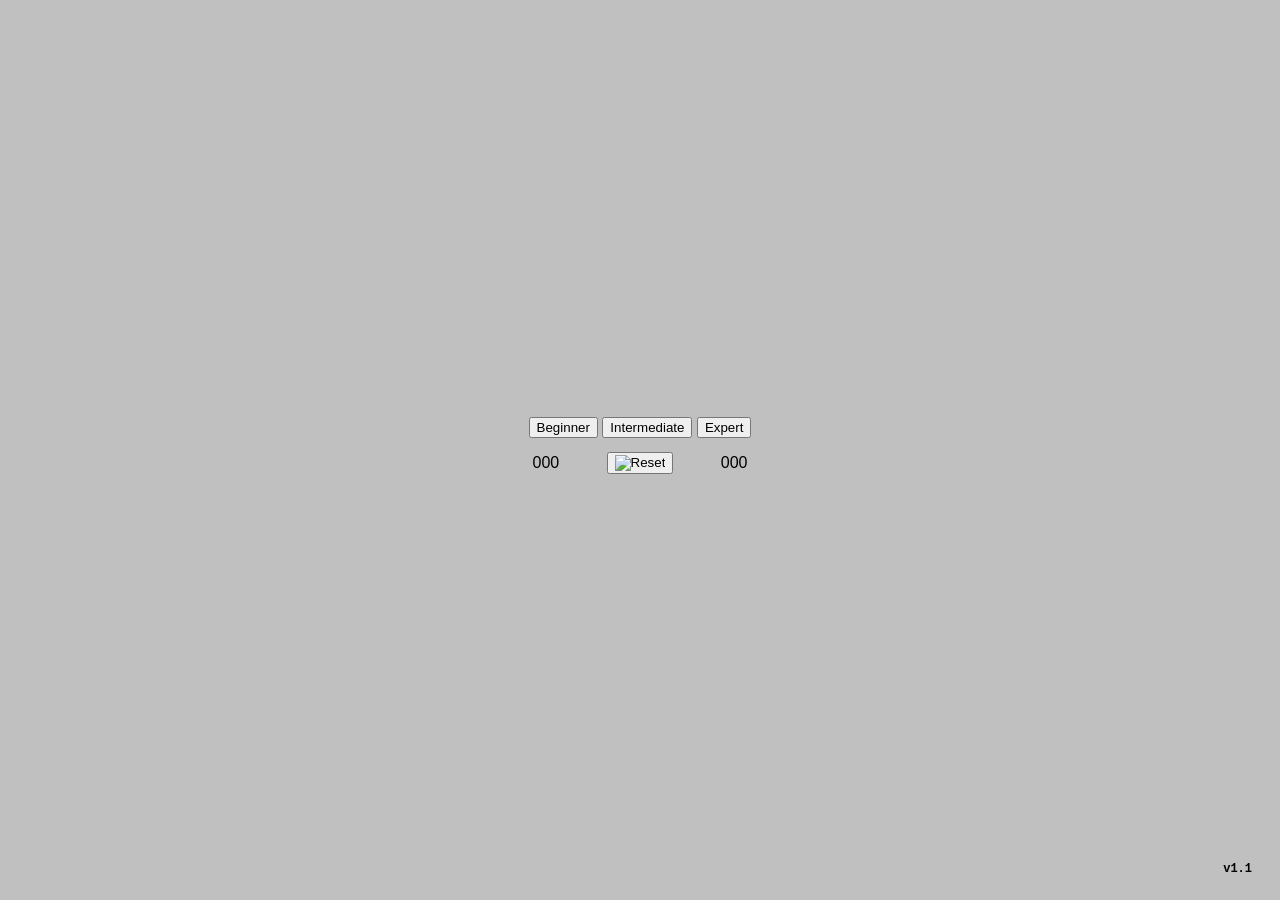
==== index.html @ d94de57b "added loading screen" ====
<!DOCTYPE html>
<html lang="en">
<head>
    <meta charset="UTF-8">
    <meta name="viewport" content="width=device-width, initial-scale=1.0">
    <title>Retro Minesweeper</title>
    <link rel="stylesheet" href="css/styles.css">
    <link rel="stylesheet" href="css/retro.css">
</head>
<body>
    <!-- Loading Screen Block -->
    <div id="loading-screen" class="modal-overlay" style="display: none; flex-direction: column; z-index: 2000; background-color: #c0c0c0;">
        <div class="retro-border-outset" style="background: #c0c0c0; padding: 20px; text-align: center; width: 250px;">
            <h2 style="margin: 0 0 15px 0; font-family: 'Courier New', monospace;">LOADING...</h2>
            <div class="retro-border-inset" style="background: #fff; height: 20px; margin-bottom: 10px; position: relative;">
                <div id="loading-bar" style="background: #000080; height: 100%; width: 0%;"></div>
            </div>
            <div id="loading-text" style="font-family: 'Courier New', monospace; font-size: 14px;">0%</div>
        </div>
    </div>

    <div id="game-container">
        
        <div id="difficulty-buttons" class="controls-area">
            <button id="beginner-btn" data-difficulty="BEGINNER" class="diff-btn">Beginner</button>
            <button id="intermediate-btn" data-difficulty="INTERMEDIATE" class="diff-btn">Intermediate</button>
            <button id="expert-btn" data-difficulty="EXPERT" class="diff-btn">Expert</button>
        </div>

        <div class="game-header">
            <div id="mine-count" class="counter">000</div>
            
            <button id="reset-btn" class="smiley-btn">
                <img src="assets/images/ui/smiley-normal.png" alt="Reset">
            </button>
            
            <div id="timer" class="counter">000</div>
        </div>

        <div id="grid-container"></div>
    </div>

    <button id="changelog-btn" class="retro-border-outset">v1.1</button>

    <div id="changelog-modal" class="modal-overlay" style="display: none;">
        <div class="modal-content retro-border-outset">
            <div class="modal-header">
                <h4>v1.1 Changelog</h4>
                <button id="close-modal-btn">X</button>
            </div>
            <ul>
                <li>Added Sound Effects</li>
                <li>Added Font File</li>
            </ul>
        </div>
    </div>

    <script type="module" src="js/main.js"></script>
</body>
</html>
---- css/styles.css ----
body {
    background-color: #c0c0c0;
    font-family: sans-serif;
    display: flex;
    justify-content: center;
    align-items: center;
    height: 100vh;
    margin: 0;
}

#game-container {
    background-color: #c0c0c0;
    padding: 6px;
    display: inline-block;
}

.game-header {
    display: flex;
    justify-content: space-between;
    align-items: center;
    padding: 4px;
    margin-bottom: 6px;
}

#grid-container {
    display: grid;
    gap: 0; 
}

.cell img {
    width: 32px;
    height: 32px;
    display: block;
    image-rendering: pixelated; 
}

.controls-area {
    margin-bottom: 10px;
    text-align: center;
}

#changelog-btn {
    position: fixed;
    bottom: 20px;
    right: 20px;
    background-color: #c0c0c0;
    padding: 4px 8px;
    font-family: 'Courier New', monospace;
    font-weight: bold;
    font-size: 12px;
    cursor: pointer;
    border: none;
    z-index: 50;
}

#changelog-btn:active {
    border-style: inset;
    padding: 5px 7px 3px 9px; 
}

.modal-overlay {
    position: fixed;
    top: 0;
    left: 0;
    width: 100%;
    height: 100%;
    background-color: rgba(0, 0, 0, 0.4);
    display: flex;
    justify-content: center;
    align-items: center;
    z-index: 1000;
}

.modal-content {
    background-color: #c0c0c0;
    padding: 10px;
    width: 200px;
    font-family: 'Courier New', monospace;
    font-size: 12px;
    box-shadow: 8px 8px 0px rgba(0,0,0,0.2);
}

.modal-header {
    display: flex;
    justify-content: space-between;
    align-items: center;
    border-bottom: 2px solid #808080;
    margin-bottom: 10px;
    padding-bottom: 5px;
}

.modal-header h4 {
    margin: 0;
    font-size: 14px;
}

#close-modal-btn {
    background: #c0c0c0;
    border: 1px solid #000;
    cursor: pointer;
    font-weight: bold;
    font-size: 12px;
    padding: 0 4px;
}

.modal-content ul {
    margin: 0;
    padding-left: 20px;
}

.modal-content li {
    margin-bottom: 4px;
}

#loading-screen {
    position: fixed;
    top: 0;
    left: 0;
    width: 100%;
    height: 100%;
    background-color: #c0c0c0;
    display: flex;
    justify-content: center;
    align-items: center;
    z-index: 2000;
}
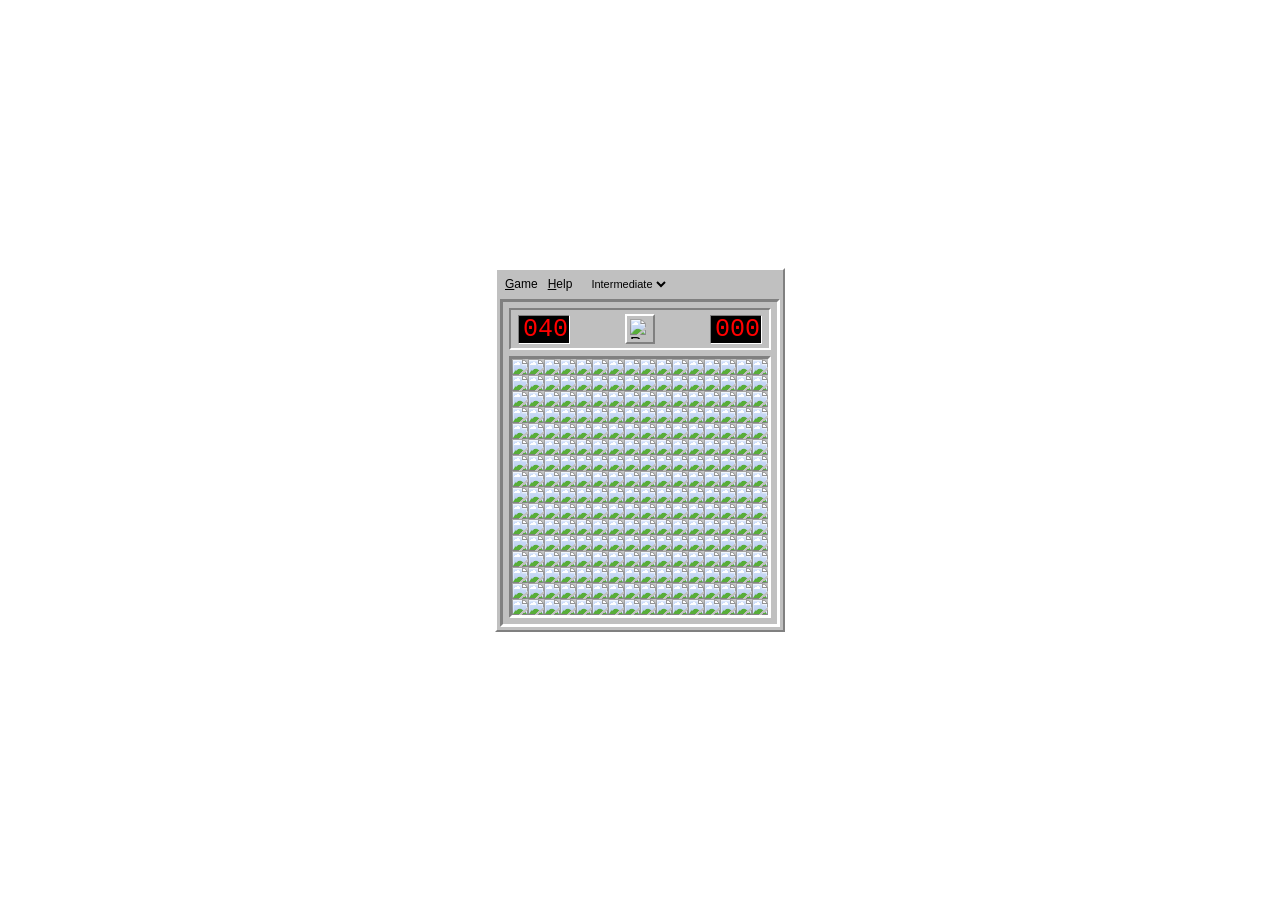
==== commit 30ab0353: "added chording and improved qof" ====
--- a/index.html
+++ b/index.html
@@ -2,56 +2,96 @@
 <html lang="en">
 <head>
     <meta charset="UTF-8">
-    <meta name="viewport" content="width=device-width, initial-scale=1.0">
-    <title>Retro Minesweeper</title>
+    <meta name="viewport" content="width=device-width, initial-scale=1.0, maximum-scale=1.0, user-scalable=no">
+    <title>Minesweeper</title>
     <link rel="stylesheet" href="css/styles.css">
-    <link rel="stylesheet" href="css/retro.css">
 </head>
 <body>
-    <!-- Loading Screen Block -->
-    <div id="loading-screen" class="modal-overlay" style="display: none; flex-direction: column; z-index: 2000; background-color: #c0c0c0;">
-        <div class="retro-border-outset" style="background: #c0c0c0; padding: 20px; text-align: center; width: 250px;">
-            <h2 style="margin: 0 0 15px 0; font-family: 'Courier New', monospace;">LOADING...</h2>
-            <div class="retro-border-inset" style="background: #fff; height: 20px; margin-bottom: 10px; position: relative;">
-                <div id="loading-bar" style="background: #000080; height: 100%; width: 0%;"></div>
+
+    <div id="loading">Loading Assets...</div>
+
+    <div id="game-app" style="display: none;">
+        <div class="window">
+            <div class="title-bar">
+                <div class="title-text">Minesweeper</div>
+                <div class="window-controls">
+                    <button>_</button>
+                    <button>X</button>
+                </div>
             </div>
-            <div id="loading-text" style="font-family: 'Courier New', monospace; font-size: 14px;">0%</div>
+            
+            <div class="menu-bar">
+                <div class="menu-item">Game</div>
+                <div class="menu-item">Help</div>
+                <!-- Difficulty Selector moved inside Game menu ideally, but keeping here for ease -->
+                <select id="diff-select" style="margin-left: 10px;">
+                    <option value="BEGINNER">Beginner</option>
+                    <option value="INTERMEDIATE" selected>Intermediate</option>
+                    <option value="EXPERT">Expert</option>
+                    <option value="CUSTOM">Custom...</option>
+                </select>
+            </div>
+
+            <div class="game-container">
+                <div class="header">
+                    <div class="counter-box" id="mines-val">040</div>
+                    <div class="face-btn" id="reset-btn">
+                        <img src="assets/images/ui/smiley-normal.png" alt="Reset">
+                    </div>
+                    <div class="counter-box" id="timer-val">000</div>
+                </div>
+
+                <div class="grid-border">
+                    <div id="grid-container">
+                        <!-- Grid generated by JS -->
+                    </div>
+                </div>
+            </div>
         </div>
     </div>
 
-    <div id="game-container">
-        
-        <div id="difficulty-buttons" class="controls-area">
-            <button id="beginner-btn" data-difficulty="BEGINNER" class="diff-btn">Beginner</button>
-            <button id="intermediate-btn" data-difficulty="INTERMEDIATE" class="diff-btn">Intermediate</button>
-            <button id="expert-btn" data-difficulty="EXPERT" class="diff-btn">Expert</button>
+    <!-- Custom Game Modal -->
+    <div id="custom-modal" class="modal">
+        <div class="modal-content">
+            <div class="window-header">Custom Field</div>
+            <form id="custom-form">
+                <div class="form-group">
+                    <label>Height:</label>
+                    <input type="number" id="custom-rows" min="8" max="30" value="20">
+                </div>
+                <div class="form-group">
+                    <label>Width:</label>
+                    <input type="number" id="custom-cols" min="8" max="30" value="20">
+                </div>
+                <div class="form-group">
+                    <label>Mines:</label>
+                    <input type="number" id="custom-mines" min="10" max="600" value="50">
+                </div>
+                <div style="display: flex; justify-content: flex-end; gap: 10px; margin-top: 10px;">
+                    <button type="submit">OK</button>
+                    <button type="button" onclick="document.getElementById('custom-modal').style.display='none'">Cancel</button>
+                </div>
+            </form>
         </div>
-
-        <div class="game-header">
-            <div id="mine-count" class="counter">000</div>
-            
-            <button id="reset-btn" class="smiley-btn">
-                <img src="assets/images/ui/smiley-normal.png" alt="Reset">
-            </button>
-            
-            <div id="timer" class="counter">000</div>
-        </div>
-
-        <div id="grid-container"></div>
     </div>
 
-    <button id="changelog-btn" class="retro-border-outset">v1.1</button>
-
-    <div id="changelog-modal" class="modal-overlay" style="display: none;">
-        <div class="modal-content retro-border-outset">
-            <div class="modal-header">
-                <h4>v1.1 Changelog</h4>
-                <button id="close-modal-btn">X</button>
+    <!-- Game Over Pop-up -->
+    <div id="game-over-modal" class="modal">
+        <div class="modal-content msg-box">
+            <div class="window-header" id="msg-title">Game Over</div>
+            <div class="msg-body">
+                <div id="msg-icon">
+                    <!-- Icon placeholder, usually an exclamation or X -->
+                    <span>!</span>
+                </div>
+                <div id="msg-text">
+                    Sorry, you lost.
+                </div>
             </div>
-            <ul>
-                <li>Added Sound Effects</li>
-                <li>Added Font File</li>
-            </ul>
+            <div class="msg-footer">
+                <button id="msg-restart-btn">Play Again</button>
+                <button onclick="document.getElementById('game-over-modal').style.display='none'">Close</button>
+            </div>
         </div>
     </div>
 
--- a/css/styles.css
+++ b/css/styles.css
@@ -1,126 +1,331 @@
+/* Variables for the Classic Windows Palette */
+:root {
+    --win-gray: #c0c0c0;
+    --win-dark-gray: #808080;
+    --win-light: #ffffff;
+    --win-black: #000000;
+    --win-teal: #008080;
+    --win-blue: #000080;
+}
+
 body {
-    background-color: #c0c0c0;
-    font-family: sans-serif;
+    background-color: #ffffff;
     display: flex;
     justify-content: center;
     align-items: center;
     height: 100vh;
     margin: 0;
-}
-
-#game-container {
-    background-color: #c0c0c0;
+    font-family: 'Segoe UI', Tahoma, sans-serif;
+    overflow: hidden;
+    user-select: none;
+    -webkit-user-select: none;
+}
+
+#loading {
+    color: black;
+    font-weight: bold;
+    font-size: 20px;
+}
+
+#game-app {
+    display: flex;
+    flex-direction: column;
+    align-items: center;
+}
+
+/* --- The Main Window --- */
+.window {
+    background-color: var(--win-gray);
+    padding: 3px;
+    display: inline-block;
+    
+    /* The "Raised" Window Border */
+    border-top: 2px solid var(--win-light);
+    border-left: 2px solid var(--win-light);
+    border-right: 2px solid var(--win-dark-gray);
+    border-bottom: 2px solid var(--win-dark-gray);
+    border-radius: 0;
+}
+
+/* --- Title Bar (Hidden per request) --- */
+.title-bar {
+    display: none;
+}
+
+/* --- Menu Bar --- */
+.menu-bar {
+    display: flex;
+    padding: 2px 0 6px 0;
+    align-items: center;
+    background-color: transparent;
+    border: none;
+    font-size: 12px;
+}
+
+.menu-item {
+    padding: 2px 5px;
+    cursor: default;
+}
+.menu-item:first-letter {
+    text-decoration: underline;
+}
+.menu-item:hover {
+    background-color: var(--win-blue);
+    color: white;
+}
+
+#diff-select {
+    font-size: 11px;
+    margin-right: 10px;
+    border-radius: 0;
+    border: none;
+    background: transparent;
+    cursor: pointer;
+}
+
+/* --- Game Area Container --- */
+.game-container {
+    border-top: 3px solid var(--win-dark-gray);
+    border-left: 3px solid var(--win-dark-gray);
+    border-right: 3px solid var(--win-light);
+    border-bottom: 3px solid var(--win-light);
     padding: 6px;
+    background-color: var(--win-gray);
+}
+
+/* --- Header (Timer & Face) --- */
+.header {
+    display: flex;
+    justify-content: space-between;
+    align-items: center;
+    margin-bottom: 6px;
+    
+    /* Sunken Border */
+    border-top: 2px solid var(--win-dark-gray);
+    border-left: 2px solid var(--win-dark-gray);
+    border-right: 2px solid var(--win-light);
+    border-bottom: 2px solid var(--win-light);
+    padding: 4px 7px;
+    background-color: var(--win-gray);
+    border-radius: 0;
+}
+
+/* Counters (000) */
+.counter-box {
+    background-color: black;
+    color: red;
+    font-family: 'Digital7', 'Courier New', monospace;
+    font-size: 25px;
+    line-height: 25px;
+    width: 48px;
+    text-align: right;
+    padding: 1px;
+    overflow: hidden;
+    
+    /* Sunken Border for Counters */
+    border-top: 1px solid var(--win-dark-gray);
+    border-left: 1px solid var(--win-dark-gray);
+    border-right: 1px solid var(--win-light);
+    border-bottom: 1px solid var(--win-light);
+    border-radius: 0;
+    box-shadow: none;
+    min-width: 40px;
+}
+
+/* Smiley Face Button */
+.face-btn {
+    width: 26px;
+    height: 26px;
+    display: flex;
+    justify-content: center;
+    align-items: center;
+    background-color: var(--win-gray);
+    
+    /* Raised Button Border */
+    border-top: 2px solid var(--win-light);
+    border-left: 2px solid var(--win-light);
+    border-right: 2px solid var(--win-dark-gray);
+    border-bottom: 2px solid var(--win-dark-gray);
+    cursor: pointer;
+    border-radius: 0;
+    box-shadow: none;
+}
+
+.face-btn:active {
+    border-top: 1px solid var(--win-dark-gray);
+    border-left: 1px solid var(--win-dark-gray);
+    border-right: 1px solid var(--win-light);
+    border-bottom: 1px solid var(--win-light);
+    padding-top: 2px;
+    padding-left: 2px;
+}
+
+.face-btn img {
+    width: 20px;
+    height: 20px;
+}
+
+/* --- The Grid Border --- */
+.grid-border {
+    border-top: 3px solid var(--win-dark-gray);
+    border-left: 3px solid var(--win-dark-gray);
+    border-right: 3px solid var(--win-light);
+    border-bottom: 3px solid var(--win-light);
     display: inline-block;
-}
-
-.game-header {
-    display: flex;
-    justify-content: space-between;
-    align-items: center;
-    padding: 4px;
-    margin-bottom: 6px;
-}
-
+    border-radius: 0;
+}
+
+/* --- The Grid --- */
 #grid-container {
     display: grid;
-    gap: 0; 
+    gap: 0;
+    background-color: var(--win-gray);
+    line-height: 0;
+    width: max-content;
+}
+
+.cell {
+    padding: 0;
+    margin: 0;
+    display: flex;
+    border: none;
+    outline: none;
+    background-color: transparent;
+}
+
+.cell.revealed {
+    background-color: transparent;
+    cursor: default;
 }
 
 .cell img {
+    display: block;
+    width: 100%;
+    height: auto;
+    image-rendering: pixelated;
+}
+
+/* --- Modal & Popups --- */
+.modal {
+    display: none;
+    position: fixed;
+    top: 0; left: 0;
+    width: 100%; height: 100%;
+    /* Transparent overlay like old windows */
+    z-index: 999;
+    justify-content: center;
+    align-items: center;
+}
+
+.modal-content {
+    background-color: var(--win-gray);
+    padding: 2px;
+    display: flex;
+    flex-direction: column;
+    
+    /* Window Borders */
+    border-top: 2px solid var(--win-light);
+    border-left: 2px solid var(--win-light);
+    border-right: 2px solid var(--win-black);
+    border-bottom: 2px solid var(--win-black);
+    box-shadow: 2px 2px 10px rgba(0,0,0,0.5);
+    min-width: 200px;
+}
+
+.window-header {
+    background-color: var(--win-blue);
+    color: white;
+    font-size: 12px;
+    font-weight: bold;
+    padding: 2px 5px;
+    margin-bottom: 10px;
+    display: flex;
+    align-items: center;
+}
+
+/* Specific Message Box Styles */
+.msg-box {
+    width: 250px;
+}
+
+.msg-body {
+    display: flex;
+    padding: 10px 15px;
+    align-items: center;
+    gap: 15px;
+}
+
+#msg-icon {
     width: 32px;
     height: 32px;
-    display: block;
-    image-rendering: pixelated; 
-}
-
-.controls-area {
-    margin-bottom: 10px;
-    text-align: center;
-}
-
-#changelog-btn {
-    position: fixed;
-    bottom: 20px;
-    right: 20px;
-    background-color: #c0c0c0;
-    padding: 4px 8px;
-    font-family: 'Courier New', monospace;
+    background: transparent;
+    /* Placeholder for system icon */
+    font-family: serif;
+    font-size: 30px;
     font-weight: bold;
+    color: red; 
+    display: flex;
+    justify-content: center;
+    align-items: center;
+}
+
+#msg-text {
     font-size: 12px;
+    color: black;
+}
+
+.msg-footer {
+    display: flex;
+    justify-content: center;
+    gap: 10px;
+    padding: 10px;
+}
+
+/* Form Styles */
+#custom-form {
+    padding: 10px;
+    font-size: 12px;
+    display: flex;
+    flex-direction: column;
+    gap: 8px;
+}
+
+.form-group {
+    display: flex;
+    justify-content: space-between;
+    align-items: center;
+    color: black;
+}
+
+.form-group input {
+    width: 50px;
+    border: 2px solid var(--win-dark-gray);
+    border-right-color: white;
+    border-bottom-color: white;
+    background: white;
+}
+
+/* Classic Button */
+button {
+    padding: 4px 15px;
+    font-family: 'Segoe UI', Tahoma, sans-serif;
+    font-size: 11px;
+    background-color: var(--win-gray);
+    color: black;
+    border-top: 2px solid var(--win-light);
+    border-left: 2px solid var(--win-light);
+    border-right: 2px solid var(--win-black);
+    border-bottom: 2px solid var(--win-black);
     cursor: pointer;
-    border: none;
-    z-index: 50;
-}
-
-#changelog-btn:active {
-    border-style: inset;
-    padding: 5px 7px 3px 9px; 
-}
-
-.modal-overlay {
-    position: fixed;
-    top: 0;
-    left: 0;
-    width: 100%;
-    height: 100%;
-    background-color: rgba(0, 0, 0, 0.4);
-    display: flex;
-    justify-content: center;
-    align-items: center;
-    z-index: 1000;
-}
-
-.modal-content {
-    background-color: #c0c0c0;
-    padding: 10px;
-    width: 200px;
-    font-family: 'Courier New', monospace;
-    font-size: 12px;
-    box-shadow: 8px 8px 0px rgba(0,0,0,0.2);
-}
-
-.modal-header {
-    display: flex;
-    justify-content: space-between;
-    align-items: center;
-    border-bottom: 2px solid #808080;
-    margin-bottom: 10px;
-    padding-bottom: 5px;
-}
-
-.modal-header h4 {
-    margin: 0;
-    font-size: 14px;
-}
-
-#close-modal-btn {
-    background: #c0c0c0;
-    border: 1px solid #000;
-    cursor: pointer;
-    font-weight: bold;
-    font-size: 12px;
-    padding: 0 4px;
-}
-
-.modal-content ul {
-    margin: 0;
-    padding-left: 20px;
-}
-
-.modal-content li {
-    margin-bottom: 4px;
-}
-
-#loading-screen {
-    position: fixed;
-    top: 0;
-    left: 0;
-    width: 100%;
-    height: 100%;
-    background-color: #c0c0c0;
-    display: flex;
-    justify-content: center;
-    align-items: center;
-    z-index: 2000;
+}
+
+button:active {
+    border-top: 2px solid var(--win-black);
+    border-left: 2px solid var(--win-black);
+    border-right: 2px solid var(--win-light);
+    border-bottom: 2px solid var(--win-light);
+    padding-top: 5px; /* Visual press down */
+    padding-bottom: 3px;
+    outline: 1px dotted black;
+    outline-offset: -4px;
 }
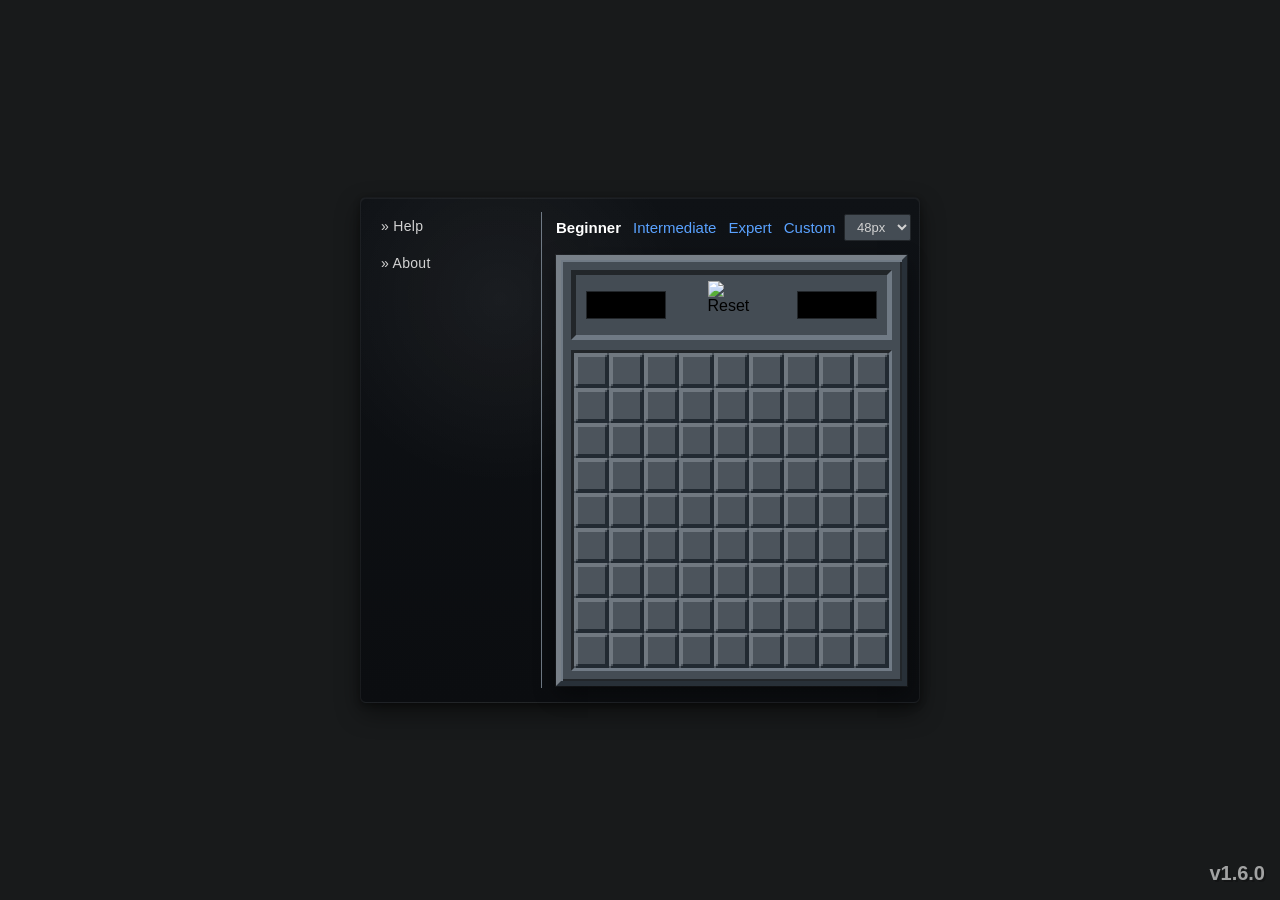
==== commit 37b82391: "added new stats added 3bv, 3bv/s, effiency" ====
--- a/index.html
+++ b/index.html
@@ -1,100 +1,361 @@
 <!DOCTYPE html>
 <html lang="en">
-<head>
-    <meta charset="UTF-8">
-    <meta name="viewport" content="width=device-width, initial-scale=1.0, maximum-scale=1.0, user-scalable=no">
+  <head>
+    <meta charset="UTF-8" />
+    <meta
+      name="viewport"
+      content="width=device-width, initial-scale=1.0, maximum-scale=1.0, user-scalable=no"
+    />
     <title>Minesweeper</title>
-    <link rel="stylesheet" href="css/styles.css">
-</head>
-<body>
-
-    <div id="loading">Loading Assets...</div>
-
-    <div id="game-app" style="display: none;">
-        <div class="window">
-            <div class="title-bar">
-                <div class="title-text">Minesweeper</div>
-                <div class="window-controls">
-                    <button>_</button>
-                    <button>X</button>
+    <link rel="stylesheet" href="css/styles.css" />
+    <!-- Prevent favicon errors -->
+    <link rel="icon" href="data:," />
+  </head>
+  <body>
+    <div id="loading">Loading Assets... (CRTL+F5 for hard refresh)</div>
+
+    <div id="game-app" style="display: none">
+      <div class="game-stage">
+        <div class="game-sidebar">
+          <div class="sidebar-menu">
+            <div class="sidebar-item">
+              <a href="https://www.youtube.com/watch?v=dvvrOeITzG8">» Help</a>
+            </div>
+            <div class="sidebar-item">» About</div>
+          </div>
+        </div>
+
+        <div class="game-main">
+          <div class="difficulty-bar">
+            <div
+              class="difficulty-buttons"
+              role="group"
+              aria-label="Difficulty"
+            >
+              <span class="difficulty-pill active" data-diff="BEGINNER"
+                >Beginner</span
+              >
+              <span class="difficulty-pill" data-diff="INTERMEDIATE"
+                >Intermediate</span
+              >
+              <span class="difficulty-pill" data-diff="EXPERT">Expert</span>
+              <span class="difficulty-pill" data-diff="CUSTOM">Custom</span>
+            </div>
+            <select
+              id="zoom-select"
+              class="zoom-select"
+              aria-label="Face Button Size"
+            >
+              <option value="24">24px</option>
+              <option value="28">28px</option>
+              <option value="32">32px</option>
+              <option value="36">36px</option>
+              <option value="40">40px</option>
+              <option value="48" selected>48px</option>
+            </select>
+          </div>
+
+          <div class="window game-window">
+            <div class="game-container">
+              <div class="header">
+                <div class="counter-box" id="mines-val">000</div>
+                <div class="face-btn" id="reset-btn">
+                  <img src="assets/images/ui/smiley-normal.png" alt="Reset" />
                 </div>
-            </div>
-            
-            <div class="menu-bar">
-                <div class="menu-item">Game</div>
-                <div class="menu-item">Help</div>
-                <!-- Difficulty Selector moved inside Game menu ideally, but keeping here for ease -->
-                <select id="diff-select" style="margin-left: 10px;">
-                    <option value="BEGINNER">Beginner</option>
-                    <option value="INTERMEDIATE" selected>Intermediate</option>
-                    <option value="EXPERT">Expert</option>
-                    <option value="CUSTOM">Custom...</option>
-                </select>
-            </div>
-
-            <div class="game-container">
-                <div class="header">
-                    <div class="counter-box" id="mines-val">040</div>
-                    <div class="face-btn" id="reset-btn">
-                        <img src="assets/images/ui/smiley-normal.png" alt="Reset">
-                    </div>
-                    <div class="counter-box" id="timer-val">000</div>
+                <div class="counter-box" id="timer-val">000</div>
+              </div>
+
+              <div class="grid-border">
+                <div id="grid-container"></div>
+              </div>
+            </div>
+          </div>
+        </div>
+        <div id="game-over-modal" class="modal">
+          <div class="window modal-content">
+            <div class="window-header" id="msg-title">Game Over</div>
+            <div class="msg-box">
+              <div class="msg-body">
+                <div id="msg-icon"></div>
+                <div id="msg-text"></div>
+                <div class="msg-footer">
+                  <button id="msg-restart-btn">Play Again</button>
                 </div>
-
-                <div class="grid-border">
-                    <div id="grid-container">
-                        <!-- Grid generated by JS -->
-                    </div>
-                </div>
-            </div>
-        </div>
+              </div>
+            </div>
+          </div>
+        </div>
+      </div>
     </div>
 
-    <!-- Custom Game Modal -->
+    <div id="version-tag" class="version-tag">v1.6.0</div>
+
     <div id="custom-modal" class="modal">
-        <div class="modal-content">
-            <div class="window-header">Custom Field</div>
-            <form id="custom-form">
-                <div class="form-group">
-                    <label>Height:</label>
-                    <input type="number" id="custom-rows" min="8" max="30" value="20">
-                </div>
-                <div class="form-group">
-                    <label>Width:</label>
-                    <input type="number" id="custom-cols" min="8" max="30" value="20">
-                </div>
-                <div class="form-group">
-                    <label>Mines:</label>
-                    <input type="number" id="custom-mines" min="10" max="600" value="50">
-                </div>
-                <div style="display: flex; justify-content: flex-end; gap: 10px; margin-top: 10px;">
-                    <button type="submit">OK</button>
-                    <button type="button" onclick="document.getElementById('custom-modal').style.display='none'">Cancel</button>
-                </div>
-            </form>
-        </div>
+      <div class="window modal-content">
+        <div class="window-header">Custom Field</div>
+        <form id="custom-form">
+          <div class="form-group">
+            <label>Height:</label>
+            <input type="number" id="custom-rows" min="8" max="30" value="20" />
+          </div>
+          <div class="form-group">
+            <label>Width:</label>
+            <input type="number" id="custom-cols" min="8" max="30" value="20" />
+          </div>
+          <div class="form-group">
+            <label>Mines:</label>
+            <input
+              type="number"
+              id="custom-mines"
+              min="10"
+              max="600"
+              value="50"
+            />
+          </div>
+          <div class="msg-footer">
+            <button type="submit">OK</button>
+            <button
+              type="button"
+              onclick="document.getElementById('custom-modal').style.display='none'"
+            >
+              Cancel
+            </button>
+          </div>
+        </form>
+      </div>
     </div>
 
-    <!-- Game Over Pop-up -->
-    <div id="game-over-modal" class="modal">
-        <div class="modal-content msg-box">
-            <div class="window-header" id="msg-title">Game Over</div>
-            <div class="msg-body">
-                <div id="msg-icon">
-                    <!-- Icon placeholder, usually an exclamation or X -->
-                    <span>!</span>
-                </div>
-                <div id="msg-text">
-                    Sorry, you lost.
-                </div>
-            </div>
-            <div class="msg-footer">
-                <button id="msg-restart-btn">Play Again</button>
-                <button onclick="document.getElementById('game-over-modal').style.display='none'">Close</button>
-            </div>
-        </div>
+    <div id="version-modal" class="modal">
+      <div class="modal-content version-log-container">
+        <div class="window-header">
+          <span class="modal-title">Version History</span>
+          <button class="close-btn" id="close-log-x">x</button>
+        </div>
+
+        <div class="version-modal-body">
+          <div class="content-well">
+            <!-- v1.6.0 -->
+            <div class="version-entry">
+              <div class="version-header">
+                <span class="version-number">v1.6.0</span>
+                <span class="version-date">Dec 28, 2025</span>
+              </div>
+              <div class="category">Changed</div>
+              <ul class="feature-list">
+                <li>
+                  <strong>Improved UI design:</strong> updated the sidebar UI
+                  and changed the counter-box from text to images.
+                </li>
+              </ul>
+              <div class="category">Added</div>
+              <ul class="feature-list">
+                <li>
+                  <strong>A zoom-select button for accessibility.</strong>
+                </li>
+              </ul>
+              <div class="category">Fixed</div>
+              <ul class="feature-list">
+                <li>
+                  <strong>Some game bugs.</strong>
+                </li>
+              </ul>
+            </div>
+
+            <!-- v1.5.0 -->
+            <div class="version-entry">
+              <div class="version-header">
+                <span class="version-number">v1.5.0</span>
+                <span class="version-date">Dec 25, 2025</span>
+              </div>
+              <div class="category">Added</div>
+              <ul class="feature-list">
+                <li>
+                  <strong>Placeholder for Future Plans:</strong> Added a
+                  placeholder for future plans.
+                </li>
+                <li>
+                  <strong>Game End Time Tracking:</strong> The game now tracks
+                  the exact time when you finish.
+                </li>
+              </ul>
+              <div class="category">Changed</div>
+              <ul class="feature-list">
+                <li>
+                  <strong>Improved 3D UI:</strong> Improved the 3D UI of the
+                  game.
+                </li>
+                <li>
+                  <strong>Right-Click Chording Removal:</strong> Removed
+                  chording while right-clicking to simplify interactions and
+                  avoid accidental combined actions.
+                </li>
+                <li>
+                  <strong>Improved UI:</strong> Improved the overall user
+                  interface.
+                </li>
+                <li>
+                  <strong>Timer Stop:</strong> The timer now records the exact
+                  end time when it stops.
+                </li>
+                <li>
+                  <strong>Win Screen:</strong> When you win, the game now shows
+                  your completion time with 3 decimal places of precision.
+                </li>
+              </ul>
+              <div class="category">Fixed</div>
+              <ul class="feature-list">
+                <li>
+                  <strong>Wasted Clicks on Empty Tiles:</strong> Fixed
+                  wasted-click tracking for right-click and chording actions so
+                  clicks on already revealed empty tiles are no longer
+                  registered.
+                </li>
+              </ul>
+            </div>
+
+            <!-- v1.4.0 -->
+            <div class="version-entry">
+              <div class="version-header">
+                <span class="version-number">v1.4.0</span>
+                <span class="version-date">Dec 20, 2025</span>
+              </div>
+              <div class="category">Added</div>
+              <ul class="feature-list">
+                <li>
+                  <strong>Advanced Statistics Tracking:</strong> Implemented a
+                  system to track user interaction efficiency.
+                </li>
+                <li>
+                  <strong>Active Clicks:</strong> Actions that successfully
+                  changed the game state.
+                </li>
+                <li>
+                  <strong>Wasted Clicks:</strong> Redundant actions (clicking
+                  flags, already revealed cells, etc.).
+                </li>
+                <li>
+                  <strong>Categorized Metrics:</strong> Stats are now broken
+                  down by Left Clicks, Right Clicks, and Chord Actions.
+                </li>
+                <li>
+                  <strong>Results Table:</strong> Integrated a detailed
+                  statistics table into the Win/Loss modal.
+                </li>
+              </ul>
+            </div>
+
+            <!-- v1.3.0 -->
+            <div class="version-entry">
+              <div class="version-header">
+                <span class="version-number">v1.3.0</span>
+                <span class="version-date">Dec 19, 2025</span>
+              </div>
+              <div class="category">Added</div>
+              <ul class="feature-list">
+                <li>
+                  <strong>Visual Feedback:</strong> Tiles now show a "pressed"
+                  state (switching to <code>tile-revealed.png</code>) during
+                  active clicks and chording.
+                </li>
+                <li>
+                  <strong>Classic Dialog Modals:</strong> Redesigned the "Game
+                  Over" and "Win" popups to mimic polished retro system dialog
+                  boxes.
+                </li>
+                <li>
+                  <strong>Improved Typography:</strong> Refined font usage and
+                  spacing in system messages.
+                </li>
+              </ul>
+              <div class="category">Fixed</div>
+              <ul class="feature-list">
+                <li>
+                  <strong>Flag Protection:</strong> Ensured that flagged tiles
+                  remain visually constant and are not affected by chord
+                  highlighting.
+                </li>
+              </ul>
+            </div>
+
+            <!-- v1.2.0 -->
+            <div class="version-entry">
+              <div class="version-header">
+                <span class="version-number">v1.2.0</span>
+                <span class="version-date">Oct 15, 2025</span>
+              </div>
+              <div class="category">Added</div>
+              <ul class="feature-list">
+                <li>
+                  <strong>Chording Mechanic:</strong> Implemented the ability to
+                  reveal surrounding tiles by clicking a revealed number if the
+                  flag count matches.
+                </li>
+                <li>
+                  <strong>Performance:</strong> Optimized the flood-fill
+                  algorithm for revealing empty areas.
+                </li>
+              </ul>
+            </div>
+
+            <!-- v1.1.0 -->
+            <div class="version-entry">
+              <div class="version-header">
+                <span class="version-number">v1.1.0</span>
+                <span class="version-date">Dec 12, 2025</span>
+              </div>
+              <div class="category">Added</div>
+              <ul class="feature-list">
+                <li>
+                  <strong>Asset Preloading:</strong> Integrated a preloading
+                  system to ensure images and fonts are ready before the game
+                  starts, preventing flickering.
+                </li>
+                <li>
+                  <strong>Typography:</strong> Integrated the 'Seven Segment'
+                  font for a more authentic LED counter look.
+                </li>
+              </ul>
+              <div class="category">Changed</div>
+              <ul class="feature-list">
+                <li>
+                  <strong>Asset Refinement:</strong> Updated tile and UI icons
+                  for better consistency.
+                </li>
+              </ul>
+            </div>
+
+            <!-- v1.0.0 -->
+            <div class="version-entry">
+              <div class="version-header">
+                <span class="version-number">v1.0.0</span>
+                <span class="version-date">Dec 7, 2025</span>
+              </div>
+              <div class="category">Added</div>
+              <ul class="feature-list">
+                <li>
+                  <strong>Core Mechanics:</strong> Basic Minesweeper logic
+                  including grid generation, mine placement, and recursive
+                  reveal.
+                </li>
+                <li>
+                  <strong>Retro UI:</strong> Initial implementation of the
+                  classic Windows-style interface.
+                </li>
+                <li>
+                  <strong>Difficulty Settings:</strong> Beginner, Intermediate,
+                  and Expert presets.
+                </li>
+              </ul>
+            </div>
+          </div>
+        </div>
+        <div class="version-modal-footer">
+          <button id="close-log-btn">Close</button>
+        </div>
+      </div>
     </div>
 
     <script type="module" src="js/main.js"></script>
-</body>
-</html>+  </body>
+</html>
+  
--- a/css/styles.css
+++ b/css/styles.css
@@ -1,331 +1,739 @@
-/* Variables for the Classic Windows Palette */
 :root {
-    --win-gray: #c0c0c0;
-    --win-dark-gray: #808080;
-    --win-light: #ffffff;
-    --win-black: #000000;
-    --win-teal: #008080;
-    --win-blue: #000080;
+  /* Base Surface Color */
+  --bg-dark: #444c54;
+
+  /* 3D Border Colors for Dark Surfaces */
+  --bg-shadow: #22262a; /* Deep shadow */
+  --bg-light: #707a85; /* Highlight for dark theme */
+
+  /* Classic Windows Frame Colors */
+  --win-gray: #bdbdbd; /* Silver frame */
+  --win-dark-gray: #7b7b7b; /* Inner shadow for silver frame */
+  --win-white: #ffffff; /* Bright highlight */
+  --win-black: #000000; /* Final outer shadow */
+
+  --game-container-border: #788088;
+  --game-container-border-dark: #283038;
+
+  /* Title Bar */
+  --win-blue: #000080; /* Classic Blue */
+
+  /* Face Button Size */
+  --face-btn-size: 48px;
+
+  /* Game Container Scale */
+  --game-scale: 1;
 }
 
 body {
-    background-color: #ffffff;
-    display: flex;
-    justify-content: center;
-    align-items: center;
-    height: 100vh;
-    margin: 0;
-    font-family: 'Segoe UI', Tahoma, sans-serif;
-    overflow: hidden;
-    user-select: none;
-    -webkit-user-select: none;
-}
-
-#loading {
-    color: black;
-    font-weight: bold;
-    font-size: 20px;
+  background-color: #181a1b;
+  display: flex;
+  justify-content: center;
+  align-items: center;
+  min-height: 100vh;
+  margin: 0;
+  font-family: "Tahoma", "Segoe UI", sans-serif;
+  user-select: none;
+  -webkit-user-select: none;
+  overflow: auto;
 }
 
 #game-app {
-    display: flex;
+  display: flex;
+  flex-direction: column;
+  align-items: center;
+  padding: 20px;
+  gap: 10px;
+}
+
+.game-stage {
+  position: relative;
+  display: flex;
+  gap: 12px;
+  align-items: stretch;
+  padding: 14px 10px;
+  background: radial-gradient(
+      circle at 25% 20%,
+      rgba(255, 255, 255, 0.05),
+      transparent 32%
+    ),
+    linear-gradient(180deg, #0f1216 0%, #0b0d10 100%);
+  border: 1px solid rgba(255, 255, 255, 0.06);
+  box-shadow: 0 10px 24px rgba(0, 0, 0, 0.45), 0 2px 6px rgba(0, 0, 0, 0.35),
+    inset 0 1px 0 rgba(255, 255, 255, 0.05);
+  border-radius: 6px;
+}
+
+.game-stage .window {
+  position: relative;
+  z-index: 1;
+}
+
+.game-main {
+  display: flex;
+  flex-direction: column;
+  align-items: flex-start;
+  gap: 6px;
+}
+
+.game-sidebar {
+  width: 150px;
+  flex-shrink: 0;
+  padding: 0 10px;
+  background-color: transparent;
+  color: #e6e6e6;
+  border: none;
+  border-right: 1px solid var(--bg-light);
+  box-shadow: none;
+  border-radius: 0;
+  display: flex;
+  flex-direction: column;
+  align-items: flex-start;
+  justify-content: flex-start;
+  text-align: left;
+  font-size: 14px;
+  line-height: 1.5;
+  gap: 8px;
+  align-self: stretch;
+}
+
+.sidebar-menu {
+  width: 100%;
+  display: flex;
+  flex-direction: column;
+  gap: 8px;
+}
+
+.sidebar-item {
+  color: #d2d2d2;
+  font-size: 14px;
+  padding: 4px 0;
+  user-select: none;
+  letter-spacing: 0.3px;
+}
+
+.sidebar-item a {
+  color: inherit;
+  text-decoration: none;
+  cursor: pointer;
+  transition: color 0.2s;
+}
+
+.sidebar-item a:hover {
+  color: #ffffff;
+  text-decoration: underline;
+}
+
+/* Scalable game board section - scales with zoom selection */
+.game-window {
+  display: flex;
+  flex-direction: column;
+  gap: 12px;
+  transform: scale(var(--game-scale));
+  transform-origin: top left;
+  transition: transform 0.2s ease;
+}
+
+.game-window .game-container {
+  margin: 0 2px 2px 2px;
+}
+
+.difficulty-bar {
+  width: 100%;
+  background-color: transparent;
+  display: flex;
+  padding: 2px 2px 4px 2px;
+  margin: 0 0 4px 0;
+  font-size: 15px;
+  color: #dce5f3;
+  border: none;
+  box-shadow: none;
+  border-radius: 0;
+  align-items: center;
+  justify-content: space-between;
+}
+
+.difficulty-buttons {
+  display: flex;
+  gap: 12px;
+  flex-wrap: wrap;
+}
+
+.zoom-select {
+  padding: 4px 8px;
+  font-size: 13px;
+  background-color: var(--bg-dark);
+  color: #d2d2d2;
+  border: 1px solid var(--bg-shadow);
+  border-radius: 2px;
+  cursor: pointer;
+  font-family: inherit;
+}
+
+.zoom-select:hover {
+  color: #e6e6e6;
+}
+
+.zoom-select:focus {
+  outline: 1px solid var(--bg-light);
+}
+
+.difficulty-pill {
+  padding: 0;
+  font-size: 15px;
+  color: #5aa2ff;
+  background: none;
+  border: none;
+  border-radius: 0;
+  box-shadow: none;
+  cursor: pointer;
+  user-select: none;
+  transition: color 0.12s ease, text-decoration-color 0.12s ease;
+  display: inline-block;
+}
+
+.difficulty-pill:hover {
+  color: #8cc0ff;
+  text-decoration: underline;
+}
+
+.difficulty-pill:active {
+  transform: none;
+  box-shadow: none;
+}
+
+.difficulty-pill.active {
+  color: #ffffff;
+  font-weight: 700;
+}
+
+.menu-item {
+  padding: 2px 8px;
+}
+
+.game-container {
+  background-color: var(--bg-dark);
+  padding: 10px;
+  margin: 2px;
+
+  border-top: 5px solid var(--game-container-border);
+  border-left: 5px solid var(--game-container-border);
+  border-right: 5px solid var(--game-container-border-dark);
+  border-bottom: 5px solid var(--game-container-border-dark);
+
+  box-shadow: inset 2px 2px 0 var(--bg-light),
+    inset -2px -2px 0 var(--bg-shadow), 0 8px 20px rgba(0, 0, 0, 0.4),
+    0 0 0 1px rgba(255, 255, 255, 0.05);
+}
+
+.future-menu-box {
+  width: 100%;
+  max-width: 640px;
+  min-height: 140px;
+  background-color: var(--bg-dark);
+  padding: 14px 16px;
+  border-top: 3px solid var(--bg-shadow);
+  border-left: 3px solid var(--bg-shadow);
+  border-right: 3px solid var(--win-white);
+  border-bottom: 3px solid var(--win-white);
+  box-shadow: inset 1px 1px 0 rgba(255, 255, 255, 0.05),
+    inset -1px -1px 0 rgba(0, 0, 0, 0.35), 0 3px 8px rgba(0, 0, 0, 0.28);
+  border-radius: 3px;
+  color: white;
+  display: grid;
+  gap: 10px;
+  text-align: left;
+}
+
+.future-menu-header {
+  font-size: 16px;
+  font-weight: 700;
+  letter-spacing: 0.2px;
+  color: #e8e8e8;
+}
+
+.future-menu-body {
+  font-size: 14px;
+  color: #d2d2d2;
+  line-height: 1.5;
+  opacity: 0.9;
+}
+
+.header {
+  background-color: var(--bg-dark);
+  display: flex;
+  justify-content: space-between;
+  align-items: center;
+  margin-bottom: 10px;
+  padding: 6px 10px;
+  border-top: 5px solid var(--bg-shadow);
+  border-left: 5px solid var(--bg-shadow);
+  border-right: 5px solid var(--bg-light);
+  border-bottom: 5px solid var(--bg-light);
+}
+
+.counter-box {
+  background-color: black;
+  width: 70px;
+  padding: 4px;
+  border: 1px solid var(--bg-shadow);
+  display: flex;
+  justify-content: center;
+  align-items: center;
+  gap: 4px;
+}
+
+.counter-box img {
+  height: 40px;
+}
+
+.face-btn {
+  width: var(--face-btn-size);
+  height: var(--face-btn-size);
+  background: none;
+  border: none;
+  box-shadow: none;
+  display: flex;
+  justify-content: center;
+  align-items: center;
+  cursor: pointer;
+  padding: 0;
+}
+
+.face-btn img {
+  width: 100%;
+  height: 100%;
+  display: block;
+  object-fit: contain;
+}
+
+.face-btn:active {
+  border: none;
+  box-shadow: none;
+  padding: 0;
+  transform: translate(1px, 1px);
+}
+
+.grid-border {
+  border-top: 3px solid var(--bg-shadow);
+  border-left: 3px solid var(--bg-shadow);
+  border-right: 3px solid var(--bg-light);
+  border-bottom: 3px solid var(--bg-light);
+  background-color: var(--bg-dark);
+}
+
+#grid-container {
+  display: grid;
+  gap: 0;
+  line-height: 0;
+}
+
+.cell {
+  width: 35px;
+  height: 35px;
+}
+
+.cell img {
+  width: 100%;
+  height: 100%;
+  image-rendering: pixelated;
+}
+
+.version-tag {
+  position: fixed;
+  bottom: 15px;
+  right: 15px;
+  font-size: 20px;
+  color: rgba(255, 255, 255, 0.6);
+  cursor: pointer;
+  font-weight: bold;
+  font-family: "Segoe UI", sans-serif;
+  text-shadow: 2px 2px 0 rgba(0, 0, 0, 0.2);
+  transition: color 0.2s, transform 0.2s;
+  z-index: 5000;
+}
+
+.version-tag:hover {
+  color: #ffffff;
+  transform: scale(1.1);
+  text-decoration: underline;
+}
+
+
+.modal {
+  display: none;
+  position: fixed;
+  top: 0;
+  left: 0;
+  width: 100%;
+  height: 100%;
+  z-index: 1000;
+  justify-content: center;
+  align-items: center;
+  background: rgba(0, 0, 0, 0.5);
+}
+
+.modal.visible {
+  display: flex;
+}
+
+.game-stage > .modal {
+  position: absolute;
+  top: 0;
+  left: 100%;
+  width: auto;
+  height: auto;
+  background: none;
+  margin-left: 12px;
+}
+
+
+.modal-content {
+  background-color: var(--bg-dark);
+  color: white;
+  border-top: 2px solid var(--bg-light);
+  border-left: 2px solid var(--bg-light);
+  border-right: 2px solid var(--win-black);
+  border-bottom: 2px solid var(--win-black);
+  box-shadow: 2px 2px 10px rgba(0, 0, 0, 0.5);
+  padding: 3px;
+  min-width: 250px;
+}
+
+.window-header {
+  background-color: var(--win-blue);
+  color: white;
+  padding: 4px 6px;
+  font-size: 16px;
+  font-weight: bold;
+}
+
+#custom-form {
+  padding: 15px;
+  font-size: 16px;
+  display: flex;
+  flex-direction: column;
+  gap: 12px;
+}
+
+.form-group {
+  display: flex;
+  justify-content: space-between;
+  align-items: center;
+}
+
+.form-group input {
+  width: 60px;
+  font-size: 16px;
+  background: #000;
+  color: #0f0;
+  border: 1px solid var(--bg-shadow);
+  padding: 4px;
+}
+
+button {
+  font-family: inherit;
+  font-size: 14px;
+  background-color: var(--bg-dark);
+  color: white;
+  border-top: 2px solid var(--bg-light);
+  border-left: 2px solid var(--bg-light);
+  border-right: 2px solid var(--win-black);
+  border-bottom: 2px solid var(--win-black);
+  padding: 4px 16px;
+  cursor: pointer;
+}
+
+button:active {
+  border: 2px solid var(--bg-shadow);
+}
+
+.msg-box {
+  min-width: 280px;
+  display: flex;
+  flex-direction: column;
+  align-items: center;
+  background-color: var(--bg-dark);
+  padding: 20px;
+}
+
+.msg-body {
+  display: flex;
+  flex-direction: column;
+  align-items: center;
+  gap: 15px;
+  text-align: center;
+}
+
+#msg-icon {
+  flex-shrink: 0;
+  width: 48px;
+  height: 48px;
+  display: flex;
+  align-items: center;
+  justify-content: center;
+  font-size: 32px;
+  font-weight: 900;
+  font-family: "Times New Roman", serif;
+  border-radius: 0;
+  background: transparent;
+  border: none;
+  box-shadow: none;
+  margin-bottom: 5px;
+}
+
+#msg-icon .icon-win {
+  color: #68fff4;
+  text-shadow: 0 0 6px rgba(104, 255, 244, 0.5);
+}
+
+#msg-icon .icon-lose {
+  color: #ff7777;
+  text-shadow: 0 0 6px rgba(255, 119, 119, 0.35);
+}
+
+#msg-text {
+  flex: 1;
+  font-size: 16px;
+  line-height: 1.5;
+  color: #f3f3f3;
+  letter-spacing: 0.15px;
+  display: grid;
+  gap: 10px;
+}
+
+.stats-table {
+  width: 100%;
+  border-collapse: collapse;
+  font-size: 13px;
+  margin-top: 8px;
+  color: #f0f0f0;
+  border: 1px solid var(--bg-shadow);
+  box-shadow: inset 0 1px 0 rgba(255, 255, 255, 0.08);
+}
+
+.stats-table th {
+  background: linear-gradient(180deg, var(--win-blue) 0%, #000050 100%);
+  color: #e8f4ff;
+  font-weight: 700;
+  border-bottom: 1px solid rgba(255, 255, 255, 0.35);
+  padding: 7px 10px;
+  letter-spacing: 0.25px;
+}
+
+.stats-table td {
+  padding: 7px 10px;
+  text-align: center;
+  border: 1px solid var(--bg-shadow);
+  background-color: rgba(0, 0, 0, 0.15);
+}
+
+.stats-table td:first-child {
+  text-align: left;
+  background: rgba(0, 0, 0, 0.25);
+}
+
+.msg-footer {
+  display: flex;
+  justify-content: center;
+  width: 100%;
+  padding: 15px 0 0 0;
+}
+
+.msg-footer button {
+  width: 100%;
+  min-width: 120px;
+  padding: 10px 18px;
+  font-size: 14px;
+  letter-spacing: 0.35px;
+  transition: background 0.12s ease, transform 0.08s ease, box-shadow 0.12s ease;
+}
+
+.msg-footer button:hover {
+  background-color: #515a64;
+  box-shadow: 0 2px 8px rgba(0, 0, 0, 0.35);
+}
+
+.msg-footer button:active {
+  transform: translateY(1px);
+  box-shadow: inset 0 1px 0 rgba(0, 0, 0, 0.4);
+}
+
+@media (max-width: 560px) {
+  .msg-box {
+    max-width: 95vw;
+  }
+  .msg-body {
     flex-direction: column;
     align-items: center;
-}
-
-/* --- The Main Window --- */
-.window {
-    background-color: var(--win-gray);
-    padding: 3px;
-    display: inline-block;
-    
-    /* The "Raised" Window Border */
-    border-top: 2px solid var(--win-light);
-    border-left: 2px solid var(--win-light);
-    border-right: 2px solid var(--win-dark-gray);
-    border-bottom: 2px solid var(--win-dark-gray);
-    border-radius: 0;
-}
-
-/* --- Title Bar (Hidden per request) --- */
-.title-bar {
-    display: none;
-}
-
-/* --- Menu Bar --- */
-.menu-bar {
-    display: flex;
-    padding: 2px 0 6px 0;
-    align-items: center;
-    background-color: transparent;
-    border: none;
-    font-size: 12px;
-}
-
-.menu-item {
-    padding: 2px 5px;
-    cursor: default;
-}
-.menu-item:first-letter {
-    text-decoration: underline;
-}
-.menu-item:hover {
-    background-color: var(--win-blue);
-    color: white;
-}
-
-#diff-select {
-    font-size: 11px;
-    margin-right: 10px;
-    border-radius: 0;
-    border: none;
-    background: transparent;
-    cursor: pointer;
-}
-
-/* --- Game Area Container --- */
-.game-container {
-    border-top: 3px solid var(--win-dark-gray);
-    border-left: 3px solid var(--win-dark-gray);
-    border-right: 3px solid var(--win-light);
-    border-bottom: 3px solid var(--win-light);
-    padding: 6px;
-    background-color: var(--win-gray);
-}
-
-/* --- Header (Timer & Face) --- */
-.header {
-    display: flex;
-    justify-content: space-between;
-    align-items: center;
-    margin-bottom: 6px;
-    
-    /* Sunken Border */
-    border-top: 2px solid var(--win-dark-gray);
-    border-left: 2px solid var(--win-dark-gray);
-    border-right: 2px solid var(--win-light);
-    border-bottom: 2px solid var(--win-light);
-    padding: 4px 7px;
-    background-color: var(--win-gray);
-    border-radius: 0;
-}
-
-/* Counters (000) */
-.counter-box {
-    background-color: black;
-    color: red;
-    font-family: 'Digital7', 'Courier New', monospace;
-    font-size: 25px;
-    line-height: 25px;
+    padding: 0;
+    gap: 14px;
+  }
+  #msg-icon {
     width: 48px;
-    text-align: right;
-    padding: 1px;
-    overflow: hidden;
-    
-    /* Sunken Border for Counters */
-    border-top: 1px solid var(--win-dark-gray);
-    border-left: 1px solid var(--win-dark-gray);
-    border-right: 1px solid var(--win-light);
-    border-bottom: 1px solid var(--win-light);
-    border-radius: 0;
-    box-shadow: none;
-    min-width: 40px;
-}
-
-/* Smiley Face Button */
-.face-btn {
-    width: 26px;
-    height: 26px;
-    display: flex;
-    justify-content: center;
-    align-items: center;
-    background-color: var(--win-gray);
-    
-    /* Raised Button Border */
-    border-top: 2px solid var(--win-light);
-    border-left: 2px solid var(--win-light);
-    border-right: 2px solid var(--win-dark-gray);
-    border-bottom: 2px solid var(--win-dark-gray);
-    cursor: pointer;
-    border-radius: 0;
-    box-shadow: none;
-}
-
-.face-btn:active {
-    border-top: 1px solid var(--win-dark-gray);
-    border-left: 1px solid var(--win-dark-gray);
-    border-right: 1px solid var(--win-light);
-    border-bottom: 1px solid var(--win-light);
-    padding-top: 2px;
-    padding-left: 2px;
-}
-
-.face-btn img {
-    width: 20px;
-    height: 20px;
-}
-
-/* --- The Grid Border --- */
-.grid-border {
-    border-top: 3px solid var(--win-dark-gray);
-    border-left: 3px solid var(--win-dark-gray);
-    border-right: 3px solid var(--win-light);
-    border-bottom: 3px solid var(--win-light);
-    display: inline-block;
-    border-radius: 0;
-}
-
-/* --- The Grid --- */
-#grid-container {
-    display: grid;
-    gap: 0;
-    background-color: var(--win-gray);
-    line-height: 0;
-    width: max-content;
-}
-
-.cell {
-    padding: 0;
-    margin: 0;
-    display: flex;
-    border: none;
-    outline: none;
-    background-color: transparent;
-}
-
-.cell.revealed {
-    background-color: transparent;
-    cursor: default;
-}
-
-.cell img {
-    display: block;
-    width: 100%;
-    height: auto;
-    image-rendering: pixelated;
-}
-
-/* --- Modal & Popups --- */
-.modal {
-    display: none;
-    position: fixed;
-    top: 0; left: 0;
-    width: 100%; height: 100%;
-    /* Transparent overlay like old windows */
-    z-index: 999;
-    justify-content: center;
-    align-items: center;
-}
-
-.modal-content {
-    background-color: var(--win-gray);
-    padding: 2px;
-    display: flex;
-    flex-direction: column;
-    
-    /* Window Borders */
-    border-top: 2px solid var(--win-light);
-    border-left: 2px solid var(--win-light);
-    border-right: 2px solid var(--win-black);
-    border-bottom: 2px solid var(--win-black);
-    box-shadow: 2px 2px 10px rgba(0,0,0,0.5);
-    min-width: 200px;
-}
-
-.window-header {
-    background-color: var(--win-blue);
-    color: white;
-    font-size: 12px;
-    font-weight: bold;
-    padding: 2px 5px;
-    margin-bottom: 10px;
-    display: flex;
-    align-items: center;
-}
-
-/* Specific Message Box Styles */
-.msg-box {
-    width: 250px;
-}
-
-.msg-body {
-    display: flex;
-    padding: 10px 15px;
-    align-items: center;
-    gap: 15px;
-}
-
-#msg-icon {
-    width: 32px;
-    height: 32px;
-    background: transparent;
-    /* Placeholder for system icon */
-    font-family: serif;
-    font-size: 30px;
-    font-weight: bold;
-    color: red; 
-    display: flex;
-    justify-content: center;
-    align-items: center;
-}
-
-#msg-text {
-    font-size: 12px;
-    color: black;
-}
-
-.msg-footer {
-    display: flex;
-    justify-content: center;
-    gap: 10px;
-    padding: 10px;
-}
-
-/* Form Styles */
-#custom-form {
-    padding: 10px;
-    font-size: 12px;
-    display: flex;
-    flex-direction: column;
-    gap: 8px;
-}
-
-.form-group {
-    display: flex;
-    justify-content: space-between;
-    align-items: center;
-    color: black;
-}
-
-.form-group input {
-    width: 50px;
-    border: 2px solid var(--win-dark-gray);
-    border-right-color: white;
-    border-bottom-color: white;
-    background: white;
-}
-
-/* Classic Button */
-button {
-    padding: 4px 15px;
-    font-family: 'Segoe UI', Tahoma, sans-serif;
-    font-size: 11px;
-    background-color: var(--win-gray);
-    color: black;
-    border-top: 2px solid var(--win-light);
-    border-left: 2px solid var(--win-light);
-    border-right: 2px solid var(--win-black);
-    border-bottom: 2px solid var(--win-black);
-    cursor: pointer;
-}
-
-button:active {
-    border-top: 2px solid var(--win-black);
-    border-left: 2px solid var(--win-black);
-    border-right: 2px solid var(--win-light);
-    border-bottom: 2px solid var(--win-light);
-    padding-top: 5px; /* Visual press down */
-    padding-bottom: 3px;
-    outline: 1px dotted black;
-    outline-offset: -4px;
-}+    height: 48px;
+    font-size: 32px;
+  }
+}
+
+/* --- VERSION LOG SPECIFIC STYLES (Minimal Dark Theme) --- */
+
+.version-log-container {
+  width: 500px;
+  max-width: 95vw;
+  max-height: 70vh;
+  display: flex;
+  flex-direction: column;
+}
+
+#close-log-x {
+  display: none;
+}
+
+.close-btn {
+  width: 20px;
+  height: 20px;
+  background: var(--win-gray);
+  border: 1px solid;
+  border-color: var(--win-white) var(--win-black) var(--win-black)
+    var(--win-white);
+  font-size: 12px;
+  font-weight: bold;
+  cursor: pointer;
+  display: flex;
+  align-items: center;
+  justify-content: center;
+  color: #000;
+  padding: 0;
+  margin: 0;
+  line-height: 1;
+}
+
+.close-btn:active {
+  border-color: var(--win-black) var(--win-white) var(--win-white)
+    var(--win-black);
+}
+
+.version-modal-body {
+  flex: 1;
+  overflow-y: auto;
+  padding: 15px;
+  min-height: 250px;
+  max-height: 500px;
+  background-color: #222;
+  border: 2px inset var(--bg-shadow);
+  margin: 5px;
+  scrollbar-gutter: stable;
+}
+
+.content-well {
+  background: transparent;
+  border: none;
+  padding: 5px;
+  box-shadow: none;
+}
+
+.version-modal-body::-webkit-scrollbar {
+  width: 20px;
+  background: var(--win-gray);
+}
+
+.version-modal-body::-webkit-scrollbar-track {
+  background: var(--win-gray);
+}
+
+.version-modal-body::-webkit-scrollbar-thumb {
+  background: var(--win-gray);
+  border: 2px solid;
+  border-color: var(--win-white) var(--win-black) var(--win-black)
+    var(--win-white);
+  box-shadow: inset 1px 1px var(--win-white);
+}
+
+.version-modal-body::-webkit-scrollbar-thumb:active {
+  border-color: var(--win-black) var(--win-white) var(--win-white)
+    var(--win-black);
+}
+
+.version-entry {
+  margin-bottom: 16px;
+  padding-bottom: 16px;
+  border-bottom: 1px solid #444;
+}
+.version-entry:last-child {
+  border-bottom: none;
+  margin-bottom: 0;
+  padding-bottom: 0;
+}
+
+.version-header {
+  display: flex;
+  align-items: center;
+  gap: 10px;
+  margin-bottom: 6px;
+}
+
+.version-number {
+  font-size: 15px; /* Larger */
+  font-weight: bold;
+  color: #55ffff;
+  font-family: "Courier New", monospace;
+}
+
+.version-date {
+  font-size: 13px;
+  color: #aaa;
+}
+
+.badge {
+  padding: 2px 6px;
+  font-size: 11px;
+  font-weight: bold;
+  text-transform: uppercase;
+  border: 1px solid #555;
+  color: #aaa;
+  background: transparent;
+}
+
+.badge-latest {
+  color: #ffff55;
+  border-color: #ffff55;
+}
+
+.category {
+  font-size: 12px;
+  font-weight: bold;
+  color: #ff5555;
+  text-transform: uppercase;
+  letter-spacing: 0.5px;
+  margin-bottom: 4px;
+}
+
+.feature-list {
+  list-style: none;
+  padding-left: 0;
+  margin: 0;
+}
+
+.feature-list li {
+  padding: 2px 0;
+  padding-left: 16px;
+  color: #ddd;
+  font-size: 14px;
+  line-height: 1.4;
+  position: relative;
+}
+
+.feature-list li::before {
+  content: "-";
+  position: absolute;
+  left: 0;
+  color: #777;
+}
+
+.version-modal-footer {
+  padding: 8px;
+  background: var(--bg-dark);
+  display: flex;
+  justify-content: center;
+}
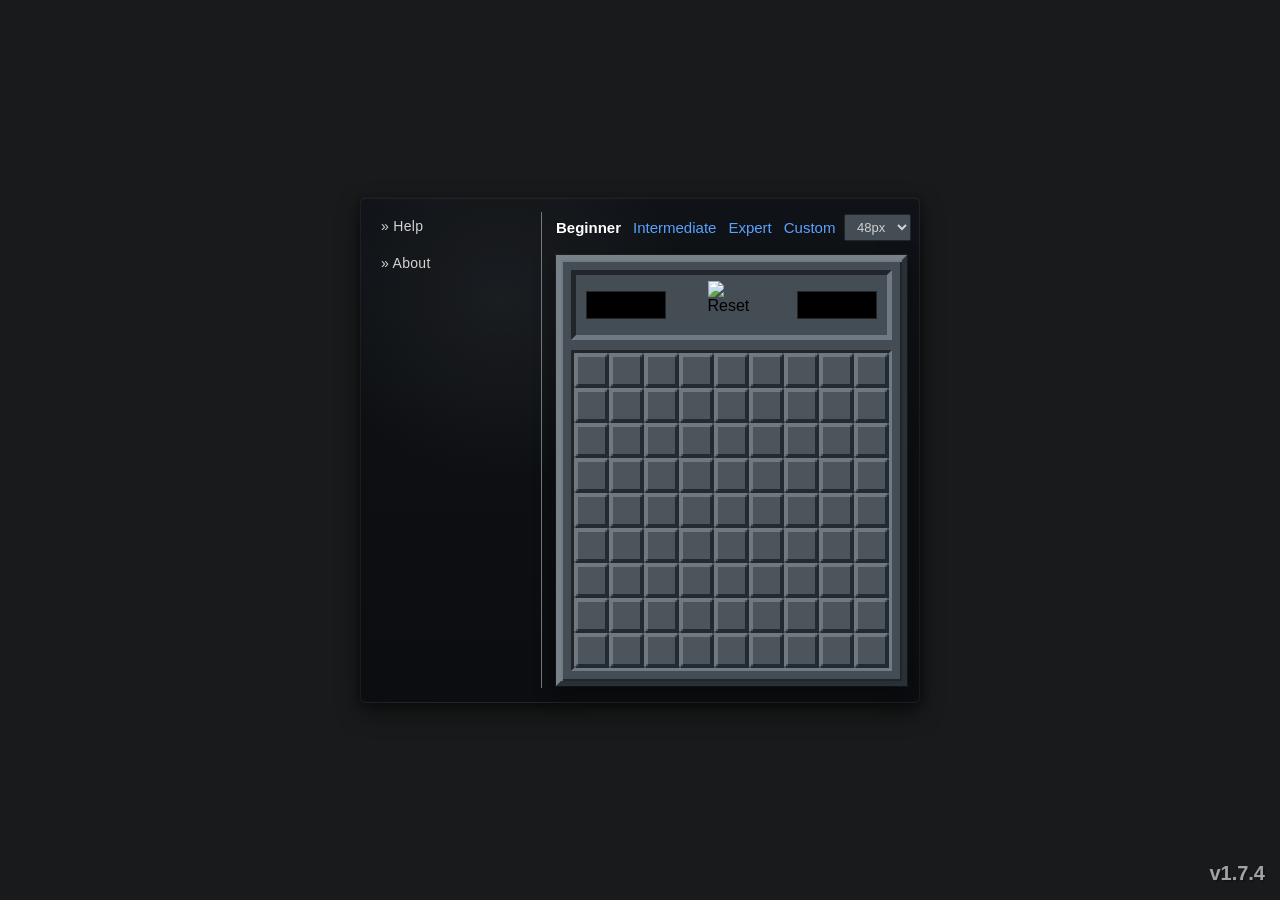
==== commit 54b2c5c4: "err idk what is this" ====
--- a/index.html
+++ b/index.html
@@ -12,6 +12,17 @@
     <link rel="icon" href="data:," />
   </head>
   <body>
+    <div id="dev-tools" class="dev-tools">
+      <span>Time: <span id="dev-timer">0.000</span></span>
+      <span class="separator">|</span>
+      <span>3BV: <span id="dev-3bv">0</span></span>
+      <span class="separator">|</span>
+      <span>Clicks: 
+        L: <span id="dev-left-clicks">0</span> | 
+        R: <span id="dev-right-clicks">0</span> | 
+        C: <span id="dev-chord-clicks">0</span>
+      </span>
+    </div>
     <div id="loading">Loading Assets... (CRTL+F5 for hard refresh)</div>
 
     <div id="game-app" style="display: none">
@@ -88,7 +99,7 @@
       </div>
     </div>
 
-    <div id="version-tag" class="version-tag">v1.6.0</div>
+    <div id="version-tag" class="version-tag">v1.7.4</div>
 
     <div id="custom-modal" class="modal">
       <div class="window modal-content">
--- a/css/styles.css
+++ b/css/styles.css
@@ -75,6 +75,30 @@
   align-items: flex-start;
   gap: 6px;
 }
+
+.dev-tools {
+  position: fixed;
+  top: 10px;
+  left: 10px;
+  background: rgba(0, 0, 0, 0.5);
+  color: #f0f0f0;
+  padding: 5px 10px;
+  border-radius: 3px;
+  font-family: "Arial", sans-serif;
+  font-size: 14px;
+  display: none; /* Hidden by default */
+  z-index: 10000;
+}
+
+.dev-tools.visible {
+  display: block;
+}
+
+.dev-tools .separator {
+  margin: 0 8px;
+  color: rgba(255, 255, 255, 0.5);
+}
+
 
 .game-sidebar {
   width: 150px;
@@ -331,12 +355,34 @@
 .cell {
   width: 35px;
   height: 35px;
+  position: relative;
+}
+
+.cell {
+  width: 35px;
+  height: 35px;
+  position: relative;
 }
 
 .cell img {
   width: 100%;
   height: 100%;
   image-rendering: pixelated;
+}
+
+.cell.highlight-3bv::after {
+  content: '';
+  position: absolute;
+  top: 50%;
+  left: 50%;
+  width: 12px;
+  height: 12px;
+  background-color: white;
+  border-radius: 50%;
+  transform: translate(-50%, -50%);
+  z-index: 10;
+  pointer-events: none; /* So it doesn't interfere with clicks */
+  box-shadow: 0 0 4px rgba(255, 255, 255, 1);
 }
 
 .version-tag {
@@ -345,18 +391,11 @@
   right: 15px;
   font-size: 20px;
   color: rgba(255, 255, 255, 0.6);
-  cursor: pointer;
+  cursor: default;
   font-weight: bold;
   font-family: "Segoe UI", sans-serif;
   text-shadow: 2px 2px 0 rgba(0, 0, 0, 0.2);
-  transition: color 0.2s, transform 0.2s;
   z-index: 5000;
-}
-
-.version-tag:hover {
-  color: #ffffff;
-  transform: scale(1.1);
-  text-decoration: underline;
 }
 
 
@@ -423,9 +462,10 @@
 }
 
 .form-group input {
-  width: 60px;
-  font-size: 16px;
-  background: #000;
+  width: 12px;
+  height: 12px;
+  z-index: 10;
+  box-shadow: 0 0 4px rgba(255, 255, 255, 1);
   color: #0f0;
   border: 1px solid var(--bg-shadow);
   padding: 4px;
@@ -737,3 +777,35 @@
   display: flex;
   justify-content: center;
 }
+
+.cell {
+  width: 35px;
+  height: 35px;
+  position: relative;
+}
+
+.cell img {
+  width: 100%;
+  height: 100%;
+  image-rendering: pixelated;
+}
+
+.cell.highlight-3bv::after {
+  content: '';
+  position: absolute;
+  top: 50%;
+  left: 50%;
+  width: 6px;
+  height: 6px;
+  background-color: white;
+  border-radius: 50%;
+  transform: translate(-50%, -50%);
+  z-index: 1;
+  pointer-events: none; /* So it doesn't interfere with clicks */
+}
+
+.version-tag {
+  position: fixed;
+  bottom: 15px;
+  right: 15px;
+}
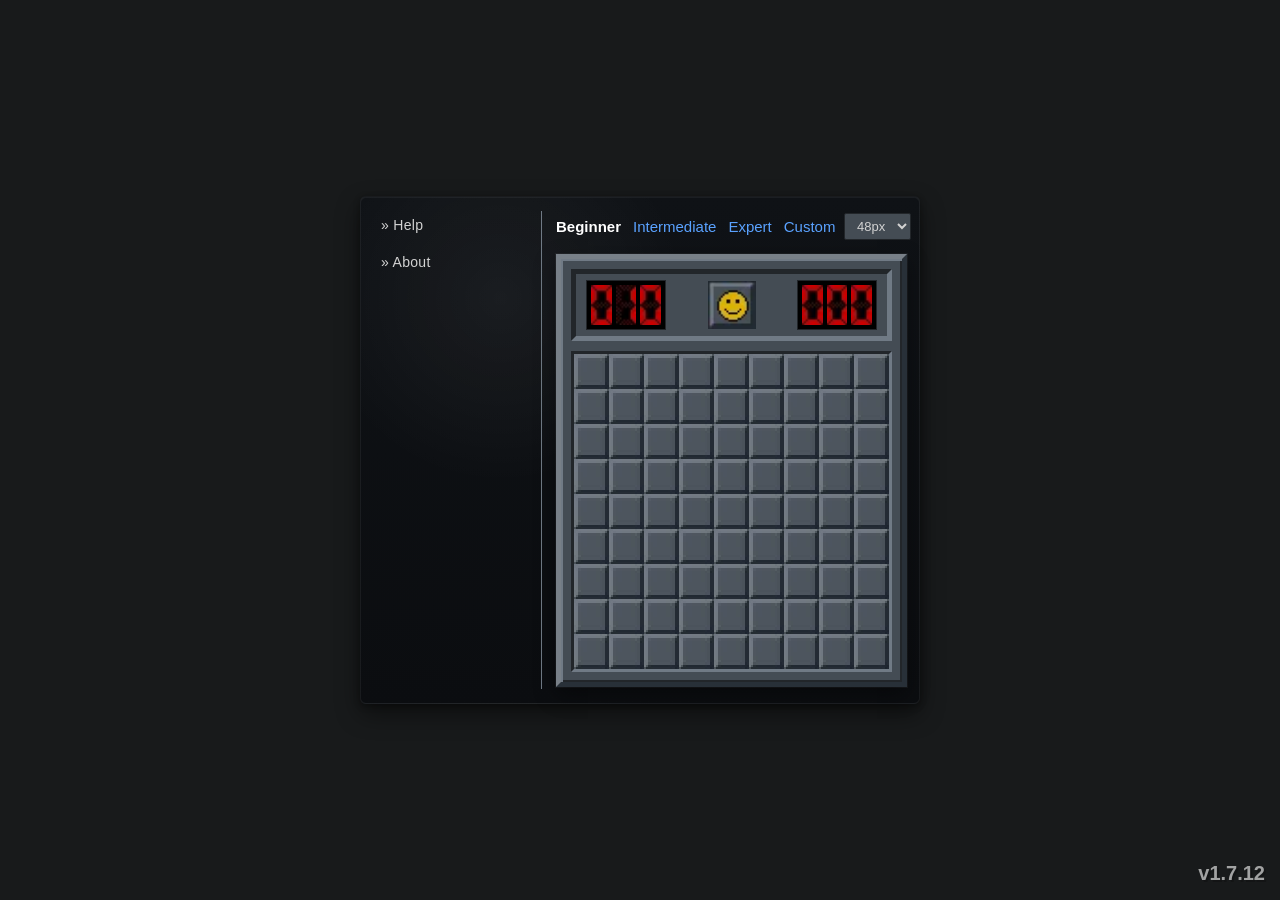
==== commit faeb20d6: "v1.7.12 png - webp, removed sfx, replace and fixed the code" ====
--- a/index.html
+++ b/index.html
@@ -99,7 +99,7 @@
       </div>
     </div>
 
-    <div id="version-tag" class="version-tag">v1.7.4</div>
+    <div id="version-tag" class="version-tag">v1.7.12</div>
 
     <div id="custom-modal" class="modal">
       <div class="window modal-content">
